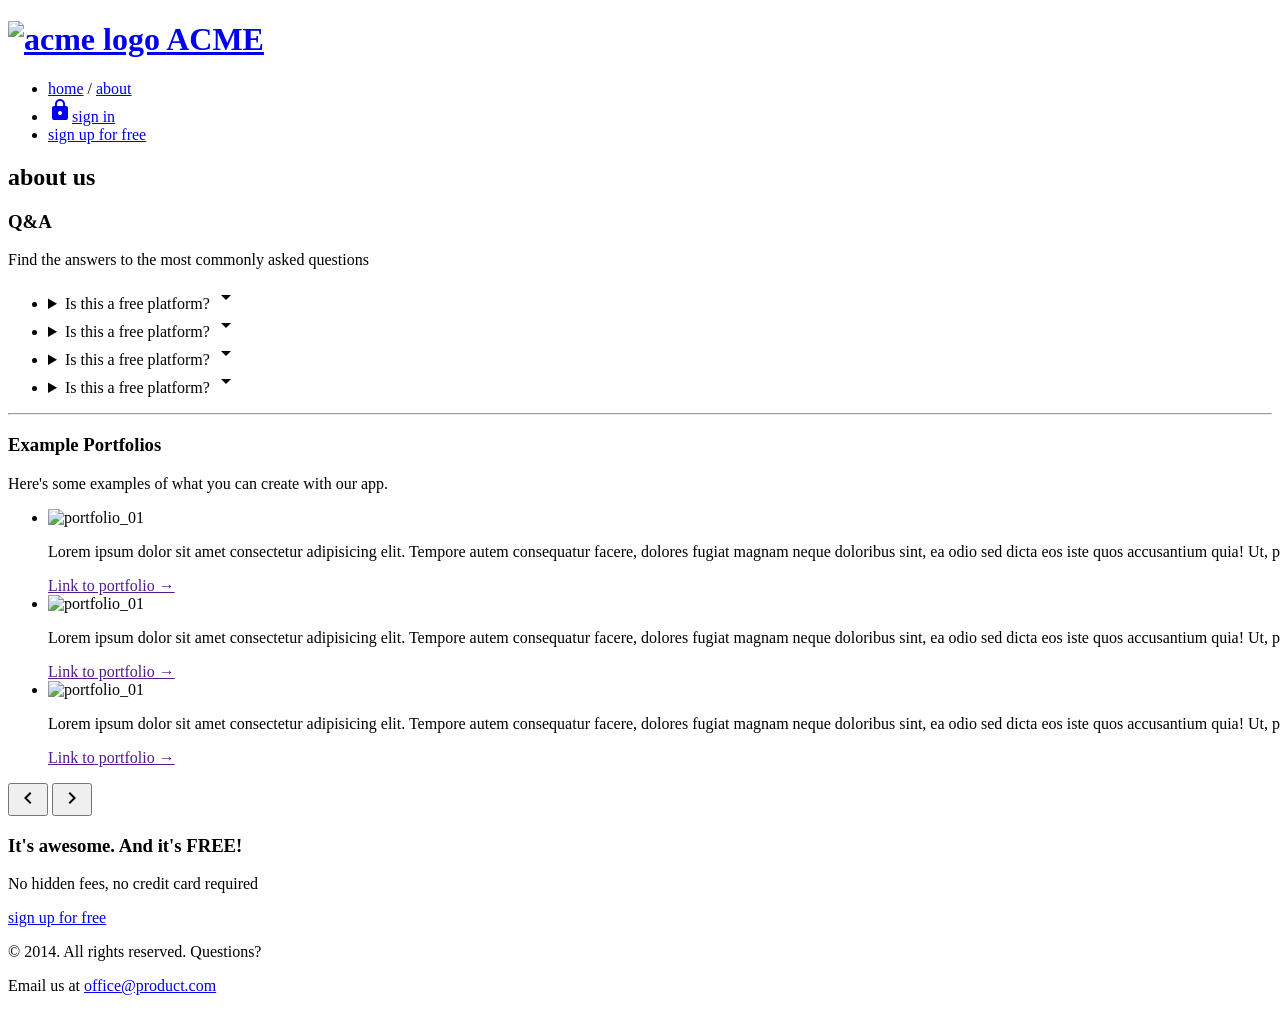
==== about.html @ 6eb17fc4 "feat: add module script" ====
<!doctype html>
<html lang="en">
  <head>
    <meta charset="UTF-8" />
    <meta name="viewport" content="width=device-width, initial-scale=1.0" />
    <title>About - ACME</title>
    <link rel="preconnect" href="https://fonts.googleapis.com" />
    <link rel="preconnect" href="https://fonts.gstatic.com" crossorigin />
    <link
      href="https://fonts.googleapis.com/css2?family=Open+Sans:ital,wght@0,300..800;1,300..800&display=swap"
      rel="stylesheet"
    />
    <link href="https://fonts.googleapis.com/icon?family=Material+Icons" rel="stylesheet" />
    <link rel="stylesheet" href="css/common.css" />
    <link rel="stylesheet" href="css/about.css" />
  </head>

  <body>
    <header id="header"></header>
    <main>
      <section class="hero inner-pd">
        <div class="container">
          <h2 class="text-heading-xl text-center">about us</h2>
        </div>
      </section>
      <section class="qna container inner-pd">
        <div class="header d-flex flex-column g-1">
          <h3 class="text-body-l">Q&amp;A</h3>
          <p class="text-body-m-plus">Find the answers to the most commonly asked questions</p>
        </div>
        <ul class="qnalist">
          <li>
            <details>
              <summary class="question">
                <span>Is this a free platform?</span>
                <span class="material-icons">arrow_drop_down</span>
              </summary>
              <div class="answer">
                <p>
                  Lorem ipsum dolor, sit amet consectetur adipisicing elit. Tempora magnam dolorem
                  perspiciatis! Delectus soluta animi quaerat ipsum labore, laboriosam mollitia
                  inventore commodi blanditiis molestiae asperiores dolorem expedita et tempore
                  deleniti.
                </p>
              </div>
            </details>
          </li>
          <li>
            <details>
              <summary class="question">
                <span>Is this a free platform?</span>
                <span class="material-icons">arrow_drop_down</span>
              </summary>
              <div class="answer">
                <p>
                  Lorem ipsum dolor, sit amet consectetur adipisicing elit. Tempora magnam dolorem
                  perspiciatis! Delectus soluta animi quaerat ipsum labore, laboriosam mollitia
                  inventore commodi blanditiis molestiae asperiores dolorem expedita et tempore
                  deleniti.
                </p>
              </div>
            </details>
          </li>
          <li>
            <details>
              <summary class="question">
                <span>Is this a free platform?</span>
                <span class="material-icons">arrow_drop_down</span>
              </summary>
              <div class="answer">
                <p>
                  Lorem ipsum dolor, sit amet consectetur adipisicing elit. Tempora magnam dolorem
                  perspiciatis! Delectus soluta animi quaerat ipsum labore, laboriosam mollitia
                  inventore commodi blanditiis molestiae asperiores dolorem expedita et tempore
                  deleniti.
                </p>
              </div>
            </details>
          </li>
          <li>
            <details>
              <summary class="question">
                <span>Is this a free platform?</span>
                <span class="material-icons">arrow_drop_down</span>
              </summary>
              <div class="answer">
                <p>
                  Lorem ipsum dolor, sit amet consectetur adipisicing elit. Tempora magnam dolorem
                  perspiciatis! Delectus soluta animi quaerat ipsum labore, laboriosam mollitia
                  inventore commodi blanditiis molestiae asperiores dolorem expedita et tempore
                  deleniti.
                </p>
              </div>
            </details>
          </li>
        </ul>
      </section>
      <hr class="container" />
      <section class="portfolio slidewrapper container inner-pd">
        <div class="header d-flex flex-column g-1">
          <h3 class="text-body-l">Example Portfolios</h3>
          <p class="text-body-m-plus">Here's some examples of what you can create with our app.</p>
        </div>
        <ul class="slidecontainer">
          <li>
            <img src="images/portfolio_01.jpg" alt="portfolio_01" />
            <p>
              Lorem ipsum dolor sit amet consectetur adipisicing elit. Tempore autem consequatur
              facere, dolores fugiat magnam neque doloribus sint, ea odio sed dicta eos iste quos
              accusantium quia! Ut, pariatur quia.
            </p>
            <a href="" class="text-link">Link to portfolio &rarr;</a>
          </li>
          <li>
            <img src="images/portfolio_01.jpg" alt="portfolio_01" />
            <p>
              Lorem ipsum dolor sit amet consectetur adipisicing elit. Tempore autem consequatur
              facere, dolores fugiat magnam neque doloribus sint, ea odio sed dicta eos iste quos
              accusantium quia! Ut, pariatur quia.
            </p>
            <a href="" class="text-link">Link to portfolio &rarr;</a>
          </li>
          <li>
            <img src="images/portfolio_01.jpg" alt="portfolio_01" />
            <p>
              Lorem ipsum dolor sit amet consectetur adipisicing elit. Tempore autem consequatur
              facere, dolores fugiat magnam neque doloribus sint, ea odio sed dicta eos iste quos
              accusantium quia! Ut, pariatur quia.
            </p>
            <a href="" class="text-link">Link to portfolio &rarr;</a>
          </li>
        </ul>
        <button type="button" class="button prev">
          <span class="material-icons">chevron_left</span>
        </button>
        <button type="button" class="button next">
          <span class="material-icons">chevron_right</span>
        </button>
      </section>
      <section class="cta inner-pd d-flex flex-column align-items-center g-2">
        <div class="content d-flex flex-column g-1">
          <h3 class="text-body-l">It's awesome. And it's FREE!</h3>
          <p class="text-body-m-plus">No hidden fees, no credit card required</p>
        </div>
        <a href="#" class="btn btn-primary big">sign up for free</a>
      </section>
    </main>
    <footer id="footer" class="inner-pd d-flex flex-column align-items-center g-1"></footer>
    <script type="module" src="js/main.js"></script>
    <script src="js/about.js"></script>
  </body>
</html>
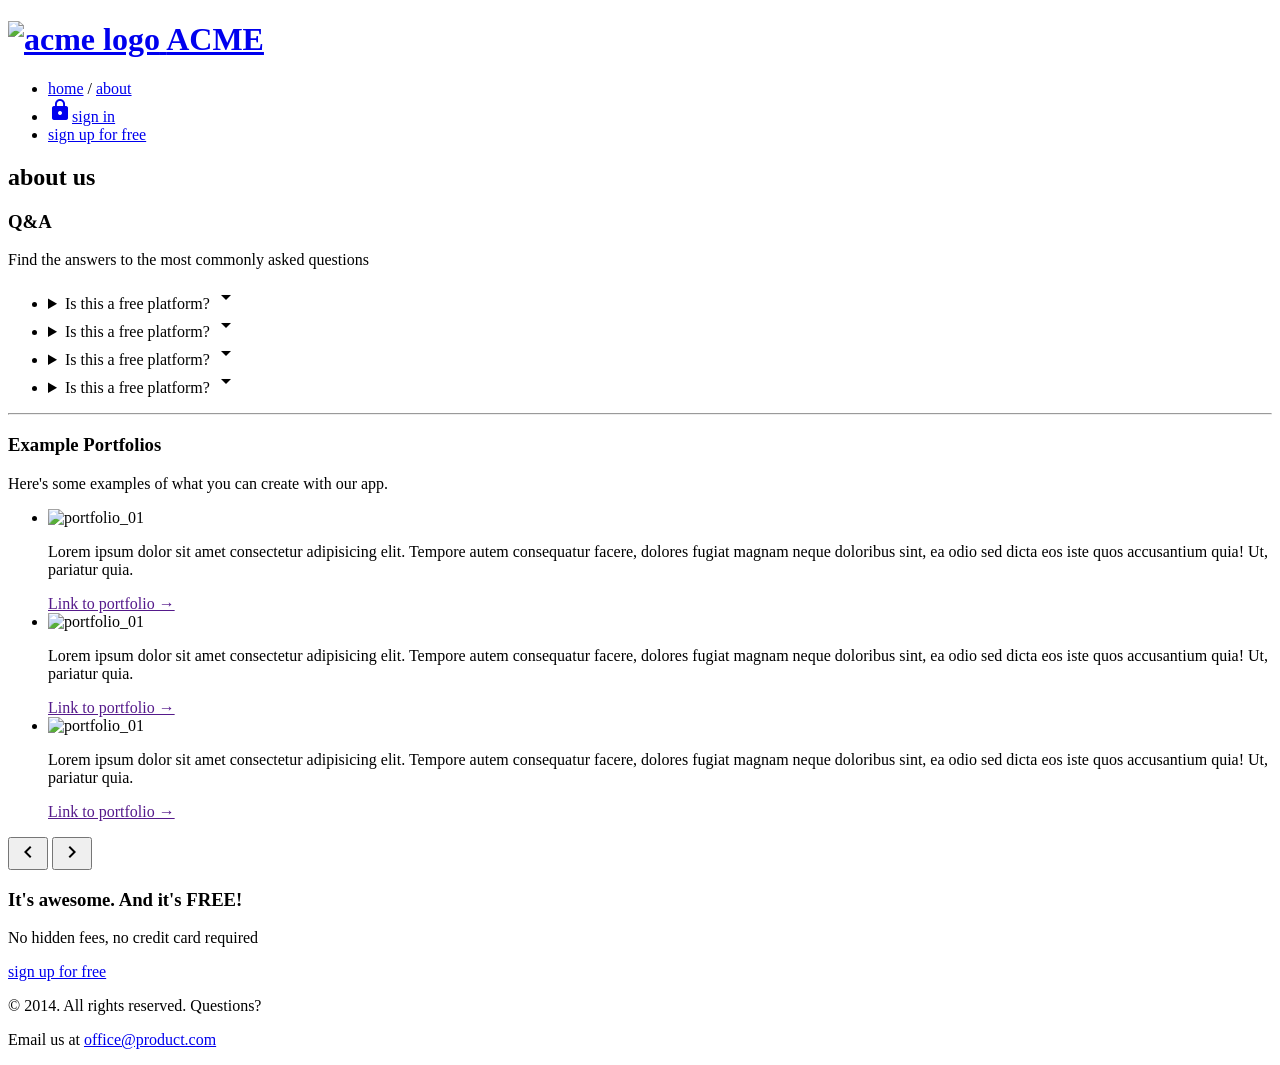
==== commit 77ad0c28: "feat: about 페이지 Swiper,pagination 적용" ====
--- a/about.html
+++ b/about.html
@@ -13,6 +13,9 @@
     <link href="https://fonts.googleapis.com/icon?family=Material+Icons" rel="stylesheet" />
     <link rel="stylesheet" href="css/common.css" />
     <link rel="stylesheet" href="css/about.css" />
+    <link rel="stylesheet" href="https://cdn.jsdelivr.net/npm/swiper@12/swiper-bundle.min.css" />
+
+    <script src="https://cdn.jsdelivr.net/npm/swiper@12/swiper-bundle.min.js"></script>
   </head>
 
   <body>
@@ -96,13 +99,13 @@
         </ul>
       </section>
       <hr class="container" />
-      <section class="portfolio slidewrapper container inner-pd">
+      <section class="portfolio slidewrapper container inner-pd swiper">
         <div class="header d-flex flex-column g-1">
           <h3 class="text-body-l">Example Portfolios</h3>
           <p class="text-body-m-plus">Here's some examples of what you can create with our app.</p>
         </div>
-        <ul class="slidecontainer">
-          <li>
+        <ul class="slidecontainer swiper-wrapper">
+          <li class="swiper-slide">
             <img src="images/portfolio_01.jpg" alt="portfolio_01" />
             <p>
               Lorem ipsum dolor sit amet consectetur adipisicing elit. Tempore autem consequatur
@@ -111,7 +114,7 @@
             </p>
             <a href="" class="text-link">Link to portfolio &rarr;</a>
           </li>
-          <li>
+          <li class="swiper-slide">
             <img src="images/portfolio_01.jpg" alt="portfolio_01" />
             <p>
               Lorem ipsum dolor sit amet consectetur adipisicing elit. Tempore autem consequatur
@@ -120,7 +123,7 @@
             </p>
             <a href="" class="text-link">Link to portfolio &rarr;</a>
           </li>
-          <li>
+          <li class="swiper-slide">
             <img src="images/portfolio_01.jpg" alt="portfolio_01" />
             <p>
               Lorem ipsum dolor sit amet consectetur adipisicing elit. Tempore autem consequatur
@@ -130,12 +133,13 @@
             <a href="" class="text-link">Link to portfolio &rarr;</a>
           </li>
         </ul>
-        <button type="button" class="button prev">
+        <button type="button" class="button prev swiper-button-prev">
           <span class="material-icons">chevron_left</span>
         </button>
-        <button type="button" class="button next">
+        <button type="button" class="button next swiper-button-next">
           <span class="material-icons">chevron_right</span>
         </button>
+        <div class="swiper-pagination"></div>
       </section>
       <section class="cta inner-pd d-flex flex-column align-items-center g-2">
         <div class="content d-flex flex-column g-1">
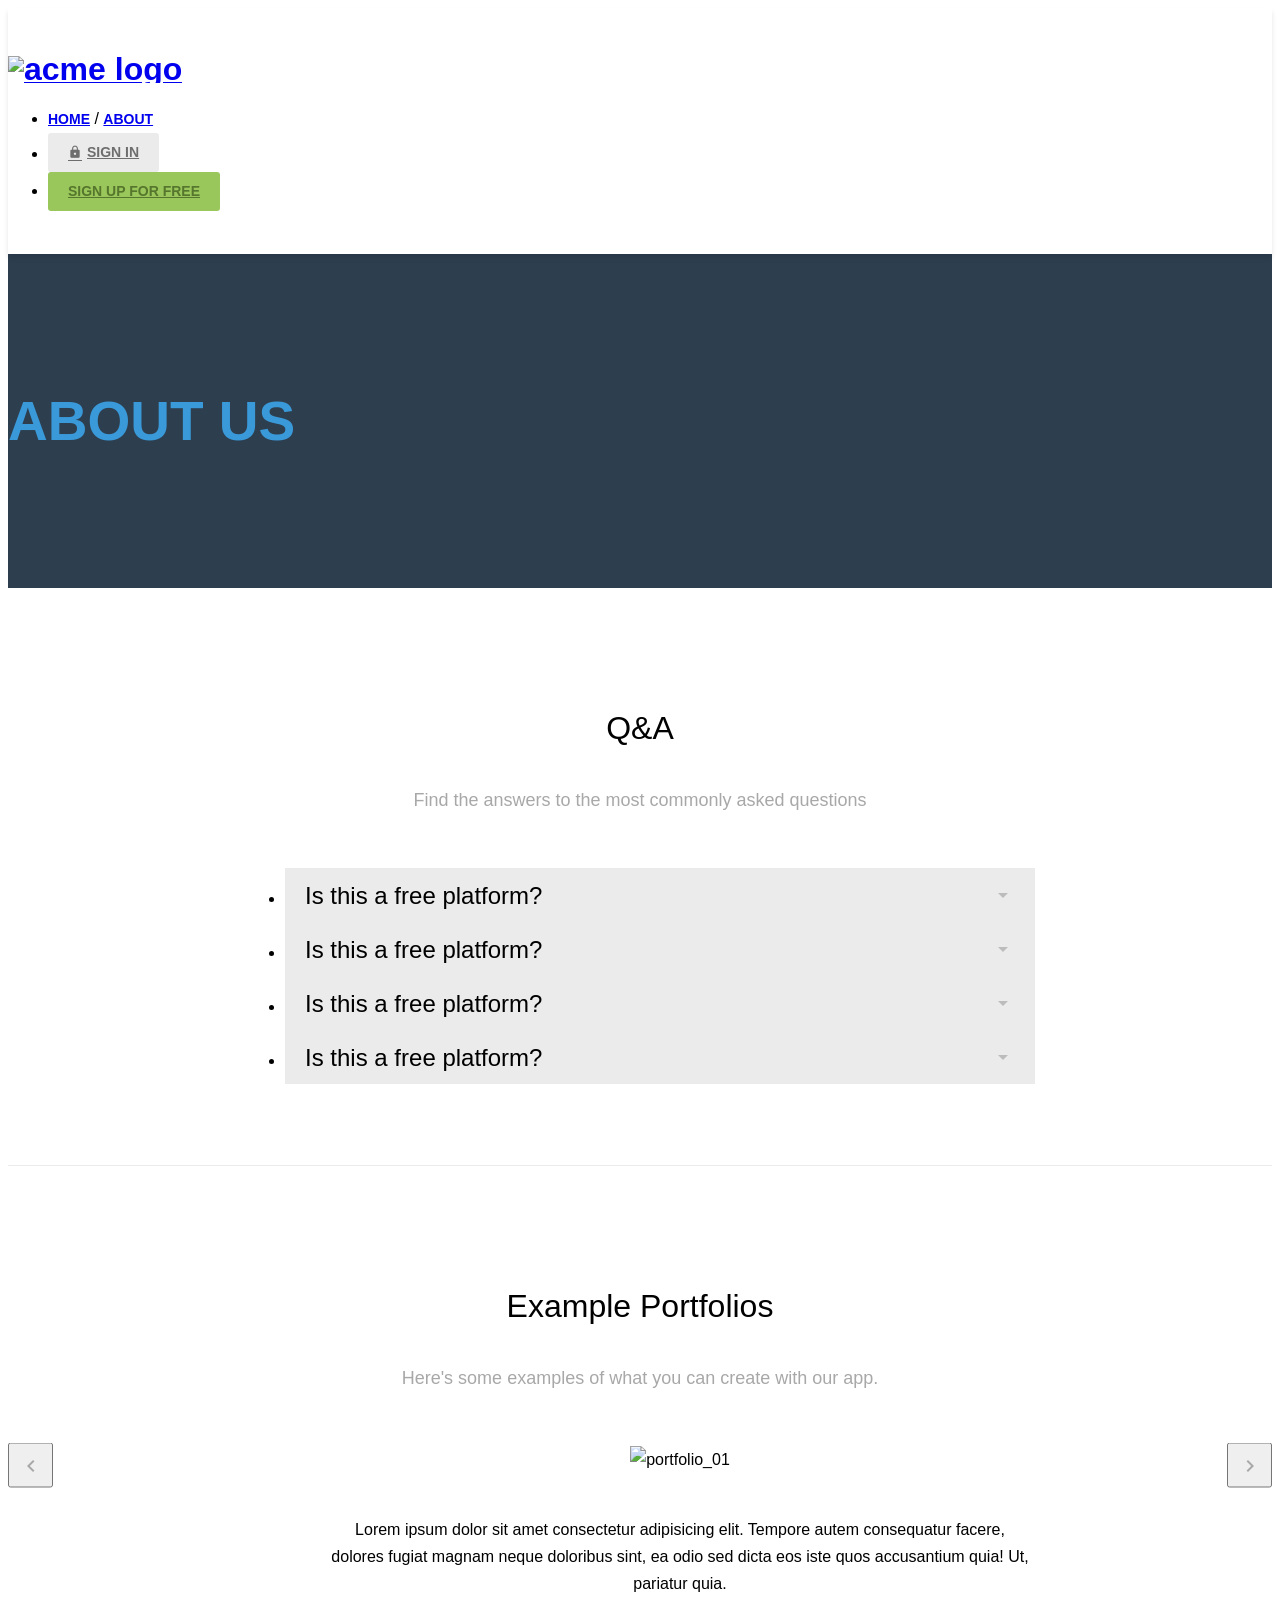
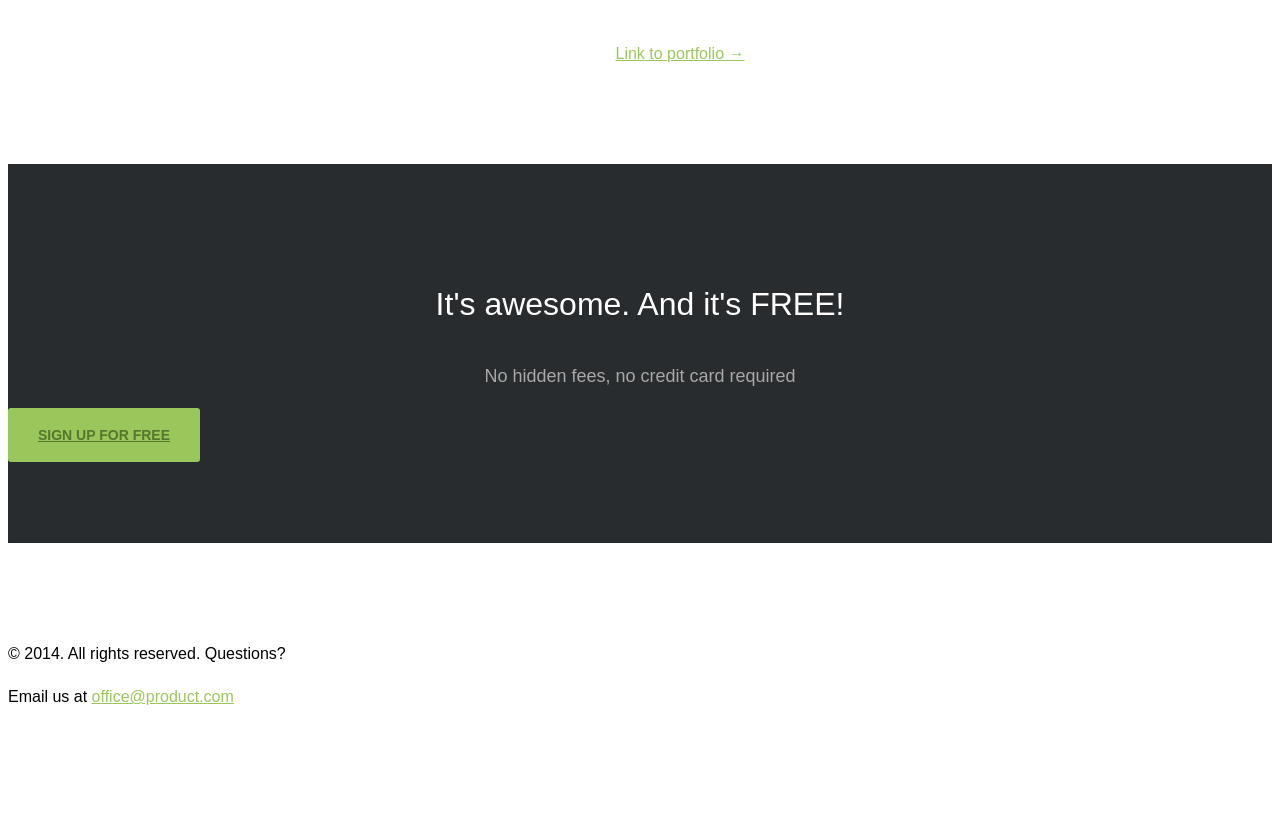
==== commit 0c25c14c: "feat: about 페이지 swiper 수정" ====
--- a/about.html
+++ b/about.html
@@ -99,47 +99,49 @@
         </ul>
       </section>
       <hr class="container" />
-      <section class="portfolio slidewrapper container inner-pd swiper">
+      <section class="portfolio slidewrapper container inner-pd">
         <div class="header d-flex flex-column g-1">
           <h3 class="text-body-l">Example Portfolios</h3>
           <p class="text-body-m-plus">Here's some examples of what you can create with our app.</p>
         </div>
-        <ul class="slidecontainer swiper-wrapper">
-          <li class="swiper-slide">
-            <img src="images/portfolio_01.jpg" alt="portfolio_01" />
-            <p>
-              Lorem ipsum dolor sit amet consectetur adipisicing elit. Tempore autem consequatur
-              facere, dolores fugiat magnam neque doloribus sint, ea odio sed dicta eos iste quos
-              accusantium quia! Ut, pariatur quia.
-            </p>
-            <a href="" class="text-link">Link to portfolio &rarr;</a>
-          </li>
-          <li class="swiper-slide">
-            <img src="images/portfolio_01.jpg" alt="portfolio_01" />
-            <p>
-              Lorem ipsum dolor sit amet consectetur adipisicing elit. Tempore autem consequatur
-              facere, dolores fugiat magnam neque doloribus sint, ea odio sed dicta eos iste quos
-              accusantium quia! Ut, pariatur quia.
-            </p>
-            <a href="" class="text-link">Link to portfolio &rarr;</a>
-          </li>
-          <li class="swiper-slide">
-            <img src="images/portfolio_01.jpg" alt="portfolio_01" />
-            <p>
-              Lorem ipsum dolor sit amet consectetur adipisicing elit. Tempore autem consequatur
-              facere, dolores fugiat magnam neque doloribus sint, ea odio sed dicta eos iste quos
-              accusantium quia! Ut, pariatur quia.
-            </p>
-            <a href="" class="text-link">Link to portfolio &rarr;</a>
-          </li>
-        </ul>
-        <button type="button" class="button prev swiper-button-prev">
+        <div class="swiper">
+          <ul class="slidecontainer swiper-wrapper">
+            <li class="swiper-slide">
+              <img src="images/portfolio_01.jpg" alt="portfolio_01" />
+              <p>
+                Lorem ipsum dolor sit amet consectetur adipisicing elit. Tempore autem consequatur
+                facere, dolores fugiat magnam neque doloribus sint, ea odio sed dicta eos iste quos
+                accusantium quia! Ut, pariatur quia.
+              </p>
+              <a href="" class="text-link">Link to portfolio &rarr;</a>
+            </li>
+            <li class="swiper-slide">
+              <img src="images/portfolio_01.jpg" alt="portfolio_01" />
+              <p>
+                Lorem ipsum dolor sit amet consectetur adipisicing elit. Tempore autem consequatur
+                facere, dolores fugiat magnam neque doloribus sint, ea odio sed dicta eos iste quos
+                accusantium quia! Ut, pariatur quia.
+              </p>
+              <a href="" class="text-link">Link to portfolio &rarr;</a>
+            </li>
+            <li class="swiper-slide">
+              <img src="images/portfolio_01.jpg" alt="portfolio_01" />
+              <p>
+                Lorem ipsum dolor sit amet consectetur adipisicing elit. Tempore autem consequatur
+                facere, dolores fugiat magnam neque doloribus sint, ea odio sed dicta eos iste quos
+                accusantium quia! Ut, pariatur quia.
+              </p>
+              <a href="" class="text-link">Link to portfolio &rarr;</a>
+            </li>
+          </ul>
+        </div>
+        <div class="swiper-pagination"></div>
+        <button type="button" class="button prev">
           <span class="material-icons">chevron_left</span>
         </button>
-        <button type="button" class="button next swiper-button-next">
+        <button type="button" class="button next">
           <span class="material-icons">chevron_right</span>
         </button>
-        <div class="swiper-pagination"></div>
       </section>
       <section class="cta inner-pd d-flex flex-column align-items-center g-2">
         <div class="content d-flex flex-column g-1">
@@ -150,6 +152,7 @@
       </section>
     </main>
     <footer id="footer" class="inner-pd d-flex flex-column align-items-center g-1"></footer>
+    <script src="https://cdn.jsdelivr.net/npm/swiper@12/swiper-bundle.min.js"></script>
     <script type="module" src="js/main.js"></script>
     <script src="js/about.js"></script>
   </body>
--- a/css/common.css
+++ b/css/common.css
@@ -0,0 +1,257 @@
+@import url("normalize.css");
+@import url("reset.css");
+@import url("flex-utility.css");
+
+:root {
+  /* Layout */
+  --base-unit: 27px;
+  --base-font: 16px;
+
+  /* Color styles */
+  --black: rgba(44, 44, 44, 1);
+  --light--gray: rgba(168, 168, 168, 1);
+  --medium--gray: rgba(110, 110, 110, 1);
+  --super--light--gray: rgba(235, 235, 235, 1);
+  --primary: rgba(154, 199, 91, 1);
+  --secondary: rgba(85, 118, 44, 1);
+  --white: rgba(255, 255, 255, 1);
+  --hero: rgba(45, 62, 79, 1);
+  --hero--title: rgba(58, 153, 216, 1);
+  --medium-blue: rgba(67, 156, 207, 1);
+  --light-blue: rgba(72, 157, 205, 1);
+  --c-t-a: rgba(41, 44, 46, 1);
+
+  /* Text-size styles */
+  --heading--x-l: calc(var(--base-font) * 3.4375);
+  --body--l: calc(var(--base-font) * 2);
+  --heading--s: calc(var(--base-font) * 1.5);
+  --body--m: var(--base-font);
+  --nav--item: calc(var(--base-font) * 0.875);
+  --body--m-plus: calc(var(--base-font) * 1.125);
+  --link: var(--base-font);
+  --button---secondary: calc(var(--base-font) * 0.875);
+  --button---primary: calc(var(--base-font) * 0.875);
+}
+
+body {
+  /* font-family: "Open Sans", sans-serif;
+  font-size:var(--base-font);
+  line-height:var(--base-unit); */
+  font:
+    var(--base-font)/var(--base-unit) "Open Sans",
+    sans-serif;
+}
+
+/* 폰트 위계 */
+.text-heading-xl {
+  font-size: var(--heading--x-l);
+  line-height: calc(var(--base-unit) * 3);
+  color: var(--hero--title);
+  text-transform: uppercase;
+  letter-spacing: 2%;
+}
+
+.text-heading-s {
+  font-size: var(--heading--s);
+  line-height: var(--base-unit);
+}
+
+.text-body-l {
+  font-size: var(--body--l);
+  line-height: calc(var(--base-unit) * 2);
+  font-weight: 300;
+  text-align: center;
+}
+
+.text-body-m {
+  font-size: var(--body--m);
+  line-height: var(--base-unit);
+}
+
+.text-body-m-plus {
+  font-size: var(--body--m-plus);
+  line-height: var(--base-unit);
+  text-align: center;
+  color: var(--light--gray);
+}
+.text-nav {
+  font-size: var(--nav--item);
+  font-weight: bold;
+  text-transform: uppercase;
+}
+/* 링크 버튼 */
+.btn {
+  height: 39px;
+  background: var(--super--light--gray);
+  border-radius: 3px;
+  padding: 0 20px;
+  display: inline-flex;
+  color: var(--medium--gray);
+  align-items: center;
+  font-size: calc(var(--base-font) * 0.875);
+  font-weight: bold;
+  gap: 5px;
+  text-transform: uppercase;
+}
+.btn .material-icons {
+  font-size: 14px;
+}
+.btn-primary {
+  background: var(--primary);
+  color: var(--secondary);
+}
+.btn.big {
+  height: calc(var(--base-unit) * 2);
+  padding: 0 30px;
+}
+
+/* 폼 요소 */
+.hero {
+  background: var(--hero);
+}
+form {
+  width: 350px;
+  display: flex;
+  flex-direction: column;
+  gap: 10px;
+}
+form .field {
+  height: calc(var(--base-unit) * 2);
+  background: var(--white);
+  border-radius: 3px;
+  padding: 0 20px;
+  display: flex;
+  align-items: center;
+  color: var(--light--gray);
+}
+form .field label {
+  display: flex;
+}
+form .field input {
+  font-style: italic;
+  color: var(--black);
+  width: 100%;
+  outline: none;
+}
+form .field:focus-within {
+  box-shadow: inset 0 0 5px rgba(72, 0, 255, 0.7);
+}
+form .field input::placeholder {
+  color: var(--super--light--gray);
+}
+form button {
+  height: calc(var(--base-unit) * 2);
+  border-radius: 3px;
+  display: flex;
+  align-items: center;
+  justify-content: center;
+  color: var(--white);
+  font-size: calc(var(--base-font) * 1.125);
+  text-transform: uppercase;
+  font-weight: bold;
+  border: 1px solid var(--white);
+}
+/* 레이아웃 */
+.container {
+  max-width: 1272px;
+  width: 100%;
+  margin: 0 auto;
+}
+.inner-pd {
+  padding: calc(var(--base-unit) * 3) 0;
+}
+.inner-top-pd {
+  padding-top: calc(var(--base-unit) * 3);
+}
+.hidden {
+  position: absolute;
+  clip-path: inset(50%);
+  width: 1px;
+  height: 1px;
+  overflow: hidden;
+}
+
+hr {
+  border: none;
+  /* border-top:1px solid var(--super--light--gray); */
+  height: 1px;
+  background: var(--super--light--gray);
+}
+
+.text-link {
+  text-decoration: underline;
+  color: var(--primary);
+}
+section .header {
+  margin-bottom: calc(var(--base-unit) * 2);
+}
+
+/* 헤더 */
+body > header {
+  background: var(--white);
+  padding: var(--base-unit) 0;
+  box-shadow: 0 4px 5px rgba(0, 0, 0, 0.1);
+  position: sticky;
+  top: 0;
+  transition: 0.3s ease-out;
+}
+
+body > header.fixed {
+  padding: calc(var(--base-unit) / 2) 0;
+}
+
+header nav ul {
+  gap: 10px;
+}
+header nav ul li:first-child {
+  margin-right: 40px;
+}
+
+/* 슬라이드 */
+.slidewrapper {
+  position: relative;
+  overflow: hidden;
+}
+.slidecontainer {
+  width: 300%; /* js 부모 너비파악, 슬라이드 개수 파악, 너비 계산 지정할 예정 */
+  display: flex;
+  transition: 0.3s ease-out;
+}
+.slidecontainer li {
+  width: 100%;
+  display: flex;
+  flex-direction: column;
+  align-items: center;
+  gap: var(--base-unit);
+}
+.slidecontainer li > p {
+  width: 700px;
+  text-align: center;
+}
+.slidewrapper button {
+  width: 45px;
+  height: 45px;
+  display: flex;
+  justify-content: center;
+  align-items: center;
+  color: var(--light--gray);
+  cursor: pointer;
+  position: absolute;
+  top: 50%;
+  transform: translateY(-50%);
+  z-index: 100;
+}
+.slidewrapper button.prev {
+  left: 0;
+}
+.slidewrapper button.next {
+  right: 0;
+}
+
+/* CTA */
+.cta {
+  background: var(--c-t-a);
+}
+.cta h3 {
+  color: var(--white);
+}
--- a/css/about.css
+++ b/css/about.css
@@ -0,0 +1,59 @@
+.qnalist {
+  width: 750px;
+  margin: 0 auto;
+}
+.qnalist details {
+  interpolate-size: allow-keywords;
+}
+.qnalist details::details-content {
+  block-size: 0;
+  opacity: 0;
+  overflow: hidden;
+  transition:
+    block-size 0.35s ease,
+    opacity 0.35s ease;
+}
+.qnalist details[open]::details-content {
+  block-size: auto;
+  opacity: 1;
+}
+.qnalist details[open] .question .material-icons {
+  opacity: 1;
+  transform: rotate(180deg);
+}
+.qnalist .question {
+  display: flex;
+  height: calc(var(--base-unit) * 2);
+  padding: 0 20px;
+  justify-content: space-between;
+  align-items: center;
+  background: var(--super--light--gray);
+  cursor: pointer;
+  font-size: var(--heading--s);
+  line-height: var(--base-unit);
+}
+.qnalist .question::-webkit-details-marker {
+  display: none;
+}
+.qnalist .question::marker {
+  content: "";
+}
+.qnalist .question .material-icons {
+  opacity: 0.2;
+  color: #000;
+  transition: 0.35s;
+}
+.qnalist .answer {
+  display: flex;
+  padding: 20px 20px 30px;
+  flex-direction: column;
+  gap: 27px;
+  box-sizing: border-box;
+}
+.qnalist details[open] .question {
+  font-weight: bold;
+}
+
+/* .portfolio .swiper {
+  padding-bottom: 40px;
+} */
